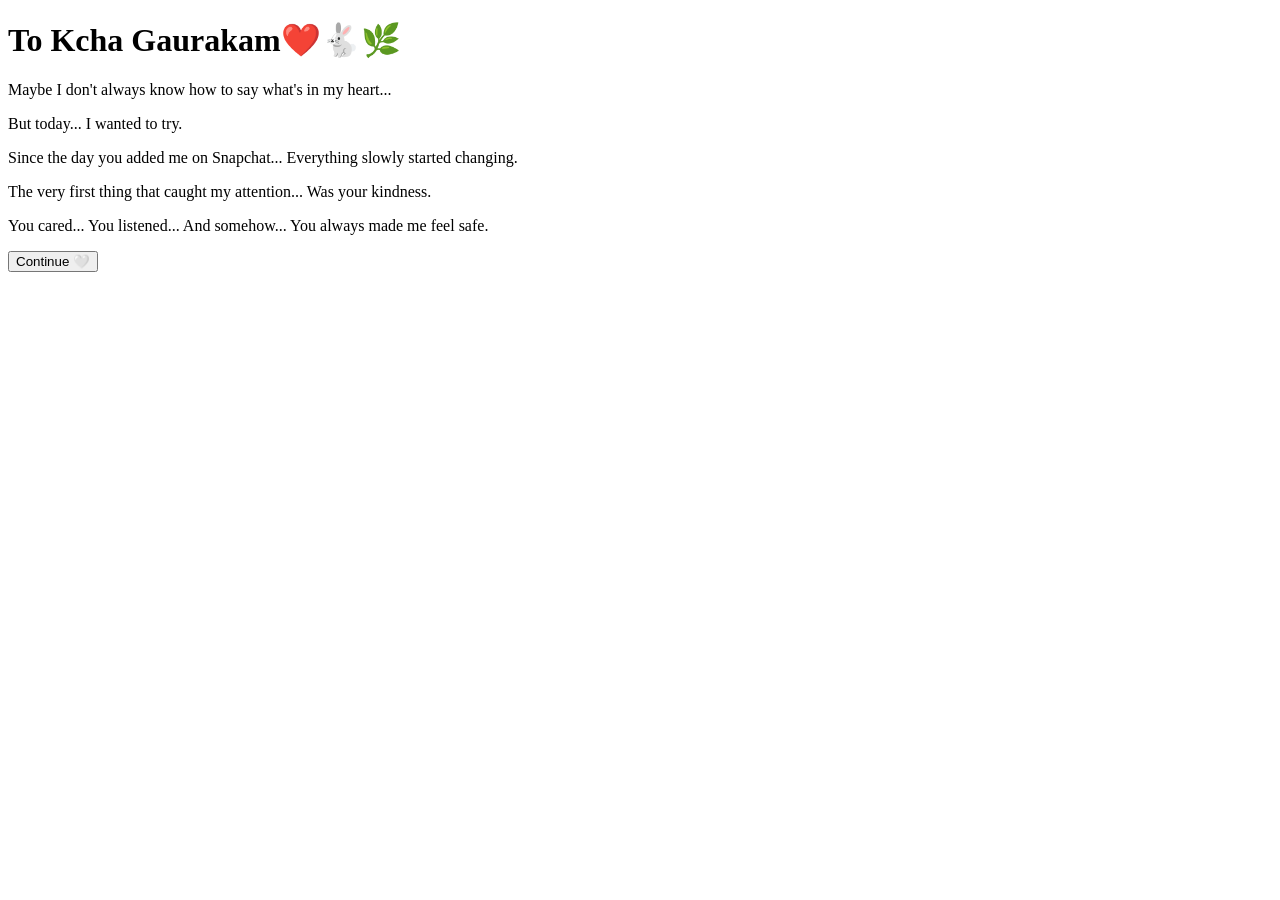
==== letter2.html @ e84b723b "Create letter2.html" ====
<!DOCTYPE html>
<html lang="en">

<head>

<meta charset="UTF-8">

<meta name="viewport" content="width=device-width, initial-scale=1.0">

<title>For Kcha Gaurakam 🤍</title>

<link rel="stylesheet" href="letter2.css">

</head>

<body>

<div class="background-hearts"></div>

<div class="letter-box">

<h1>To Kcha Gaurakam❤️🐇🌿</h1>

<div class="typing" id="typing">

<p>

Maybe I don't always know how to say what's in my heart...

</p>

<p>

But today...

I wanted to try.

</p>

<p>

Since the day you added me on Snapchat...

Everything slowly started changing.

</p>

<p>

The very first thing that caught my attention...

Was your kindness.

</p>

<p>

You cared...

You listened...

And somehow...

You always made me feel safe.

</p>

</div>

<button onclick="nextLetter()">

Continue 🤍

</button>

</div>

<script src="letter2.js"></script>

</body>

</html>
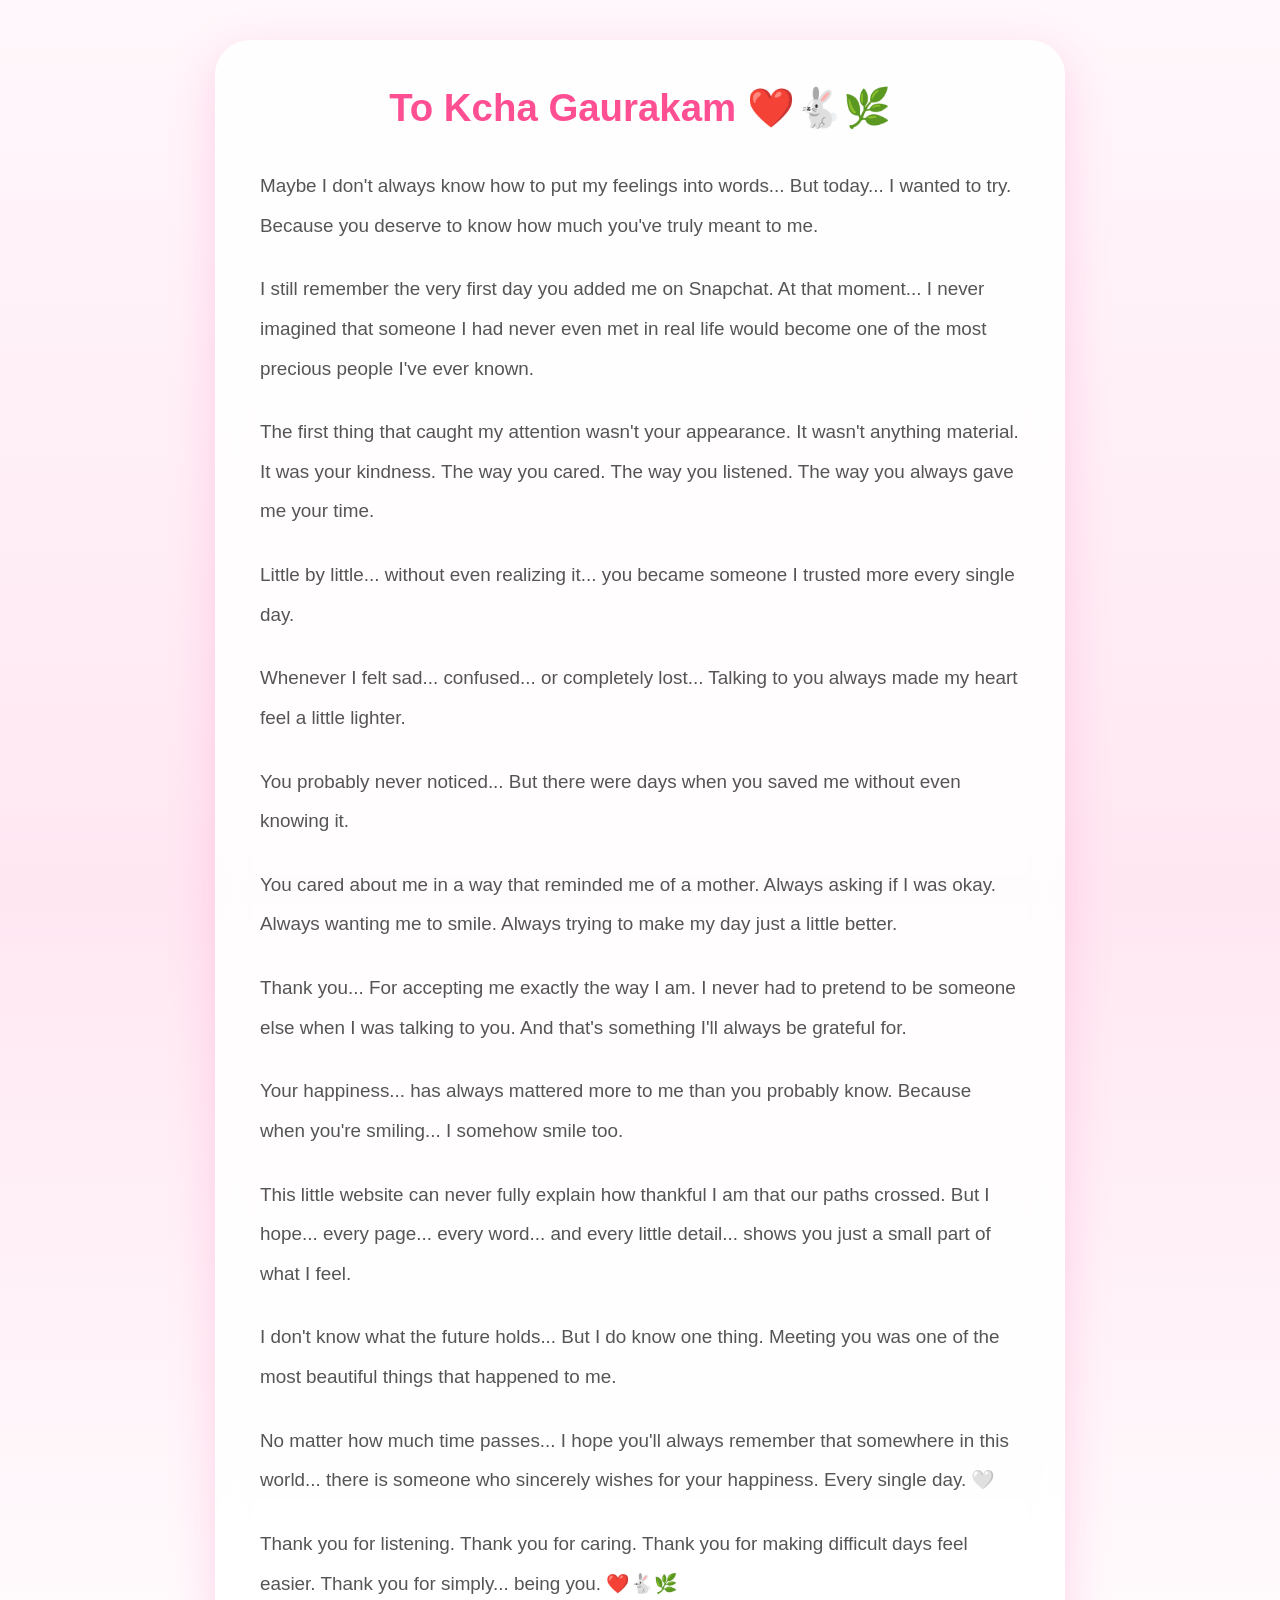
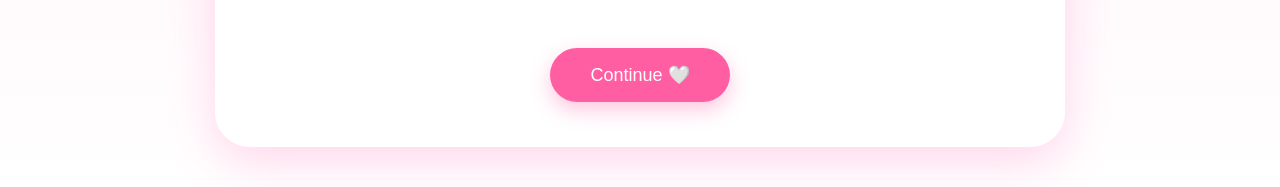
==== commit cd185e30: "Create letter2.html" ====
--- a/letter2.html
+++ b/letter2.html
@@ -19,49 +19,227 @@
 
 <div class="letter-box">
 
-<h1>To Kcha Gaurakam❤️🐇🌿</h1>
+<h1>To Kcha Gaurakam ❤️🐇🌿</h1>
 
 <div class="typing" id="typing">
 
 <p>
 
-Maybe I don't always know how to say what's in my heart...
-
-</p>
-
-<p>
+Maybe I don't always know how to put my feelings into words...
 
 But today...
 
 I wanted to try.
 
-</p>
-
-<p>
-
-Since the day you added me on Snapchat...
-
-Everything slowly started changing.
-
-</p>
-
-<p>
-
-The very first thing that caught my attention...
-
-Was your kindness.
-
-</p>
-
-<p>
-
-You cared...
-
-You listened...
-
-And somehow...
-
-You always made me feel safe.
+Because you deserve to know
+how much you've truly meant to me.
+
+</p>
+
+<p>
+
+I still remember
+the very first day
+you added me on Snapchat.
+
+At that moment...
+
+I never imagined
+that someone I had never even met in real life
+
+would become one of
+the most precious people
+I've ever known.
+
+</p>
+
+<p>
+
+The first thing
+that caught my attention
+wasn't your appearance.
+
+It wasn't anything material.
+
+It was your kindness.
+
+The way you cared.
+
+The way you listened.
+
+The way you always gave me your time.
+
+</p>
+
+<p>
+
+Little by little...
+
+without even realizing it...
+
+you became someone
+I trusted more every single day.
+
+</p>
+
+<p>
+
+Whenever I felt sad...
+
+confused...
+
+or completely lost...
+
+Talking to you
+
+always made my heart
+feel a little lighter.
+
+</p>
+
+<p>
+
+You probably never noticed...
+
+But there were days
+
+when you saved me
+
+without even knowing it.
+
+</p>
+
+<p>
+
+You cared about me
+in a way
+that reminded me
+of a mother.
+
+Always asking if I was okay.
+
+Always wanting me to smile.
+
+Always trying
+to make my day
+just a little better.
+
+</p>
+
+<p>
+
+Thank you...
+
+For accepting me
+exactly the way I am.
+
+I never had to pretend
+to be someone else
+when I was talking to you.
+
+And that's something
+I'll always be grateful for.
+
+</p>
+
+<p>
+
+Your happiness...
+
+has always mattered
+more to me
+than you probably know.
+
+Because when you're smiling...
+
+I somehow smile too.
+
+</p>
+
+<p>
+
+This little website
+can never fully explain
+
+how thankful I am
+that our paths crossed.
+
+But I hope...
+
+every page...
+
+every word...
+
+and every little detail...
+
+shows you
+just a small part
+of what I feel.
+
+</p>
+
+<p>
+
+I don't know
+what the future holds...
+
+But I do know one thing.
+
+Meeting you
+
+was one of
+the most beautiful things
+
+that happened to me.
+
+</p>
+
+<p>
+
+No matter
+how much time passes...
+
+I hope
+
+you'll always remember
+
+that somewhere
+in this world...
+
+there is someone
+
+who sincerely wishes
+
+for your happiness.
+
+Every single day.
+
+🤍
+
+</p>
+
+<p>
+
+Thank you
+
+for listening.
+
+Thank you
+
+for caring.
+
+Thank you
+
+for making difficult days
+feel easier.
+
+Thank you
+
+for simply...
+
+being you.
+
+❤️🐇🌿
 
 </p>
 
--- a/letter2.css
+++ b/letter2.css
@@ -0,0 +1,209 @@
+*{
+margin:0;
+padding:0;
+box-sizing:border-box;
+}
+
+body{
+
+background:linear-gradient(180deg,#fff7fb,#ffe7f2,#fff);
+
+font-family:"Trebuchet MS",sans-serif;
+
+overflow-x:hidden;
+
+min-height:100vh;
+
+display:flex;
+
+justify-content:center;
+
+align-items:center;
+
+padding:40px;
+
+}
+
+.background-hearts{
+
+position:fixed;
+
+width:100%;
+
+height:100%;
+
+left:0;
+
+top:0;
+
+overflow:hidden;
+
+pointer-events:none;
+
+z-index:-1;
+
+}
+
+.letter-box{
+
+background:rgba(255,255,255,.88);
+
+backdrop-filter:blur(14px);
+
+padding:45px;
+
+border-radius:35px;
+
+max-width:850px;
+
+width:95%;
+
+box-shadow:0 15px 45px rgba(255,105,180,.25);
+
+animation:fade 1.5s ease;
+
+}
+
+h1{
+
+text-align:center;
+
+color:#ff4f93;
+
+margin-bottom:35px;
+
+font-size:2.4rem;
+
+}
+
+.typing{
+
+line-height:2.1;
+
+font-size:1.18rem;
+
+color:#555;
+
+}
+
+.typing p{
+
+margin-bottom:24px;
+
+opacity:0;
+
+transform:translateY(20px);
+
+animation:showText .8s forwards;
+
+}
+
+.typing p:nth-child(1){animation-delay:.5s;}
+.typing p:nth-child(2){animation-delay:2s;}
+.typing p:nth-child(3){animation-delay:4s;}
+.typing p:nth-child(4){animation-delay:6s;}
+.typing p:nth-child(5){animation-delay:8s;}
+
+button{
+
+display:block;
+
+margin:45px auto 0;
+
+padding:16px 40px;
+
+border:none;
+
+border-radius:50px;
+
+background:#ff5fa2;
+
+color:white;
+
+font-size:18px;
+
+cursor:pointer;
+
+transition:.3s;
+
+box-shadow:0 8px 20px rgba(255,95,162,.35);
+
+}
+
+button:hover{
+
+background:#ff3d8b;
+
+transform:scale(1.06);
+
+}
+
+@keyframes showText{
+
+to{
+
+opacity:1;
+
+transform:translateY(0);
+
+}
+
+}
+
+@keyframes fade{
+
+from{
+
+opacity:0;
+
+transform:scale(.96);
+
+}
+
+to{
+
+opacity:1;
+
+transform:scale(1);
+
+}
+
+}
+
+.background-hearts span{
+
+position:absolute;
+
+bottom:-50px;
+
+animation:floatUp linear forwards;
+
+opacity:.9;
+
+}
+
+@keyframes floatUp{
+
+0%{
+
+transform:translateY(0) rotate(0deg);
+
+opacity:0;
+
+}
+
+15%{
+
+opacity:1;
+
+}
+
+100%{
+
+transform:translateY(-120vh) rotate(360deg);
+
+opacity:0;
+
+}
+
+}
